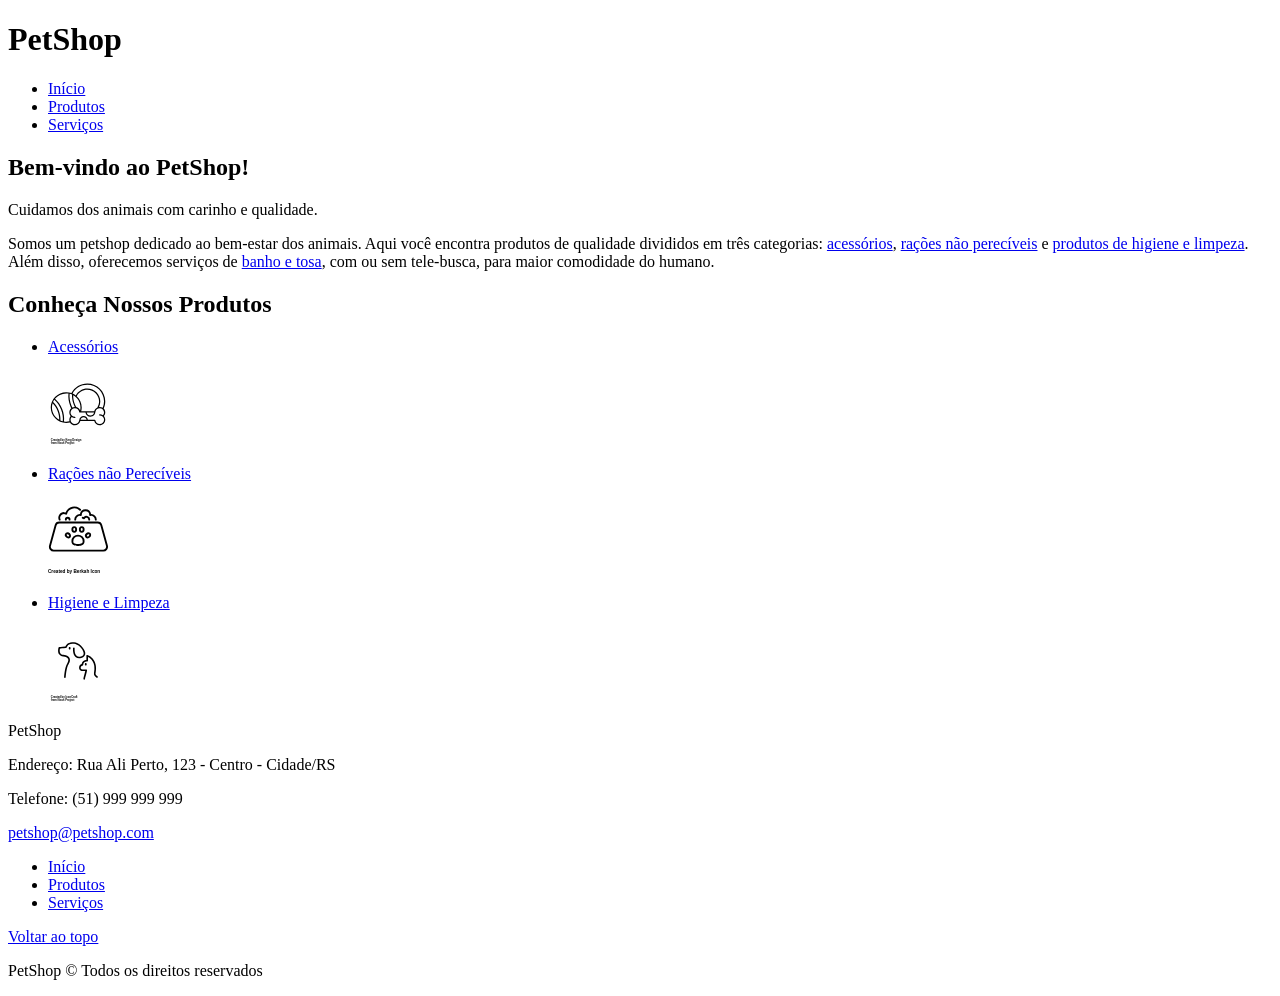
==== index.html @ 331e7c4b "Adiciona conteúdo inicial das páginas" ====
<!DOCTYPE html>
<html lang="pt-br">

<head>
  <meta charset="UTF-8">
  <meta name="viewport" content="width=device-width, initial-scale=1.0">
  <title>Início | PetShop</title>
</head>

<body>
  <header id="header">
    <h1><a href="./"></a>PetShop</h1>
    <nav aria-label="Navegação primária">
      <ul>
        <li>
          <a href="./index.html">Início</a>
        </li>
        <li>
          <a href="./produtos.html">Produtos</a>
        </li>
        <li>
          <a href="./servicos.html">Serviços</a>
        </li>
      </ul>
    </nav>
  </header>

  <main>
    <section>
      <h2>Bem-vindo ao PetShop!</h2>
      <p>Cuidamos dos animais com carinho e qualidade.</p>

      <p>Somos um petshop dedicado ao bem-estar dos animais. Aqui você encontra produtos de qualidade divididos em três categorias: <a href="produtos.html#acessorios">acessórios</a>, <a href="./produtos.html#racoes">rações não perecíveis</a> e <a href="./produtos.html#higiene">produtos de higiene e limpeza</a>.<br>
        Além disso, oferecemos serviços de <a href="./servicos.html">banho e tosa</a>, com ou sem tele-busca, para maior comodidade do humano.</p>
    </section>

    <section>
      <h2>Conheça Nossos Produtos</h2>
      <ul>
        <li>
          <a href="./produtos.html#acessorios">
            <p>Acessórios</p>
            <div><img src="./acessorios.svg" alt="" width="60"></div>
          </a>
        </li>

        <li>
          <a href="./produtos.html#racoes">
            <p>Rações não Perecíveis</p>
            <div><img src="./racao.svg" alt="" width="60"></div>
          </a>
        </li>

        <li>
          <a href="./produtos.html#higiene">
            <p>Higiene e Limpeza</p>
            <div><img src="./higiene.svg" alt="" width="60"></div>
          </a>
        </li>
      </ul>

    </section>
  </main>


  <footer>
    <div>
      <div>
        <p>PetShop</p>
        <p>Endereço: Rua Ali Perto, 123 - Centro - Cidade/RS</p>
        <p>Telefone: (51) 999 999 999</p>
        <a href="mailto:petshop@petshop.com" class="contact-link">
          petshop@petshop.com
        </a>
      </div>

      <nav aria-label="Links do rodapé">
        <ul>
          <li>
            <a href="./index.html">Início</a>
          </li>
          <li>
            <a href="./produtos.html">Produtos</a>
          </li>
          <li>
            <a href="./servicos.html">Serviços</a>
          </li>
        </ul>
      </nav>

      <a href="#header">Voltar ao topo</a>
    </div>

    <p>PetShop © Todos os direitos reservados</p>
  </footer>
</body>


</html>
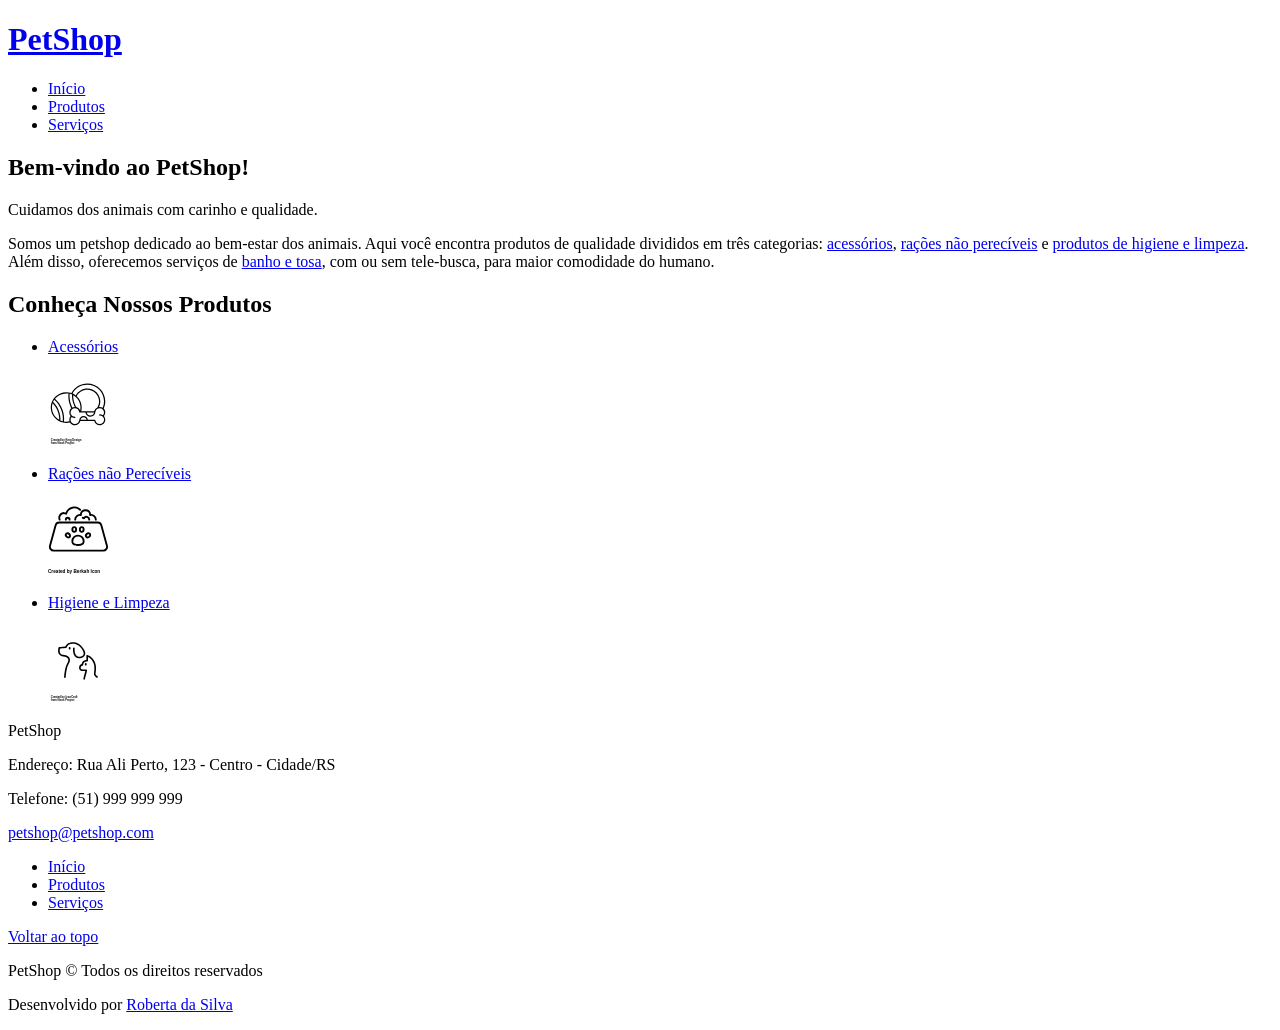
==== commit 99b3f84d: "Adiciona texto alt nas imagens, ajuste links de navegação e remove imagem nao usada" ====
--- a/index.html
+++ b/index.html
@@ -9,7 +9,7 @@
 
 <body>
   <header id="header">
-    <h1><a href="./"></a>PetShop</h1>
+    <h1><a href="./index.html">PetShop</a></h1>
     <nav aria-label="Navegação primária">
       <ul>
         <li>
@@ -40,21 +40,21 @@
         <li>
           <a href="./produtos.html#acessorios">
             <p>Acessórios</p>
-            <div><img src="./acessorios.svg" alt="" width="60"></div>
+            <div><img src="./src/icones/acessorios.svg" alt="" width="60"></div>
           </a>
         </li>
 
         <li>
           <a href="./produtos.html#racoes">
             <p>Rações não Perecíveis</p>
-            <div><img src="./racao.svg" alt="" width="60"></div>
+            <div><img src="./src/icones/racao.svg" alt="" width="60"></div>
           </a>
         </li>
 
         <li>
           <a href="./produtos.html#higiene">
             <p>Higiene e Limpeza</p>
-            <div><img src="./higiene.svg" alt="" width="60"></div>
+            <div><img src="./src/icones/higiene.svg" alt="" width="60"></div>
           </a>
         </li>
       </ul>
@@ -69,7 +69,7 @@
         <p>PetShop</p>
         <p>Endereço: Rua Ali Perto, 123 - Centro - Cidade/RS</p>
         <p>Telefone: (51) 999 999 999</p>
-        <a href="mailto:petshop@petshop.com" class="contact-link">
+        <a href="mailto:petshop@petshop.com">
           petshop@petshop.com
         </a>
       </div>
@@ -92,6 +92,7 @@
     </div>
 
     <p>PetShop © Todos os direitos reservados</p>
+    <p>Desenvolvido por <a href="https://github.com/roberta-silva">Roberta da Silva</a></p>
   </footer>
 </body>
 
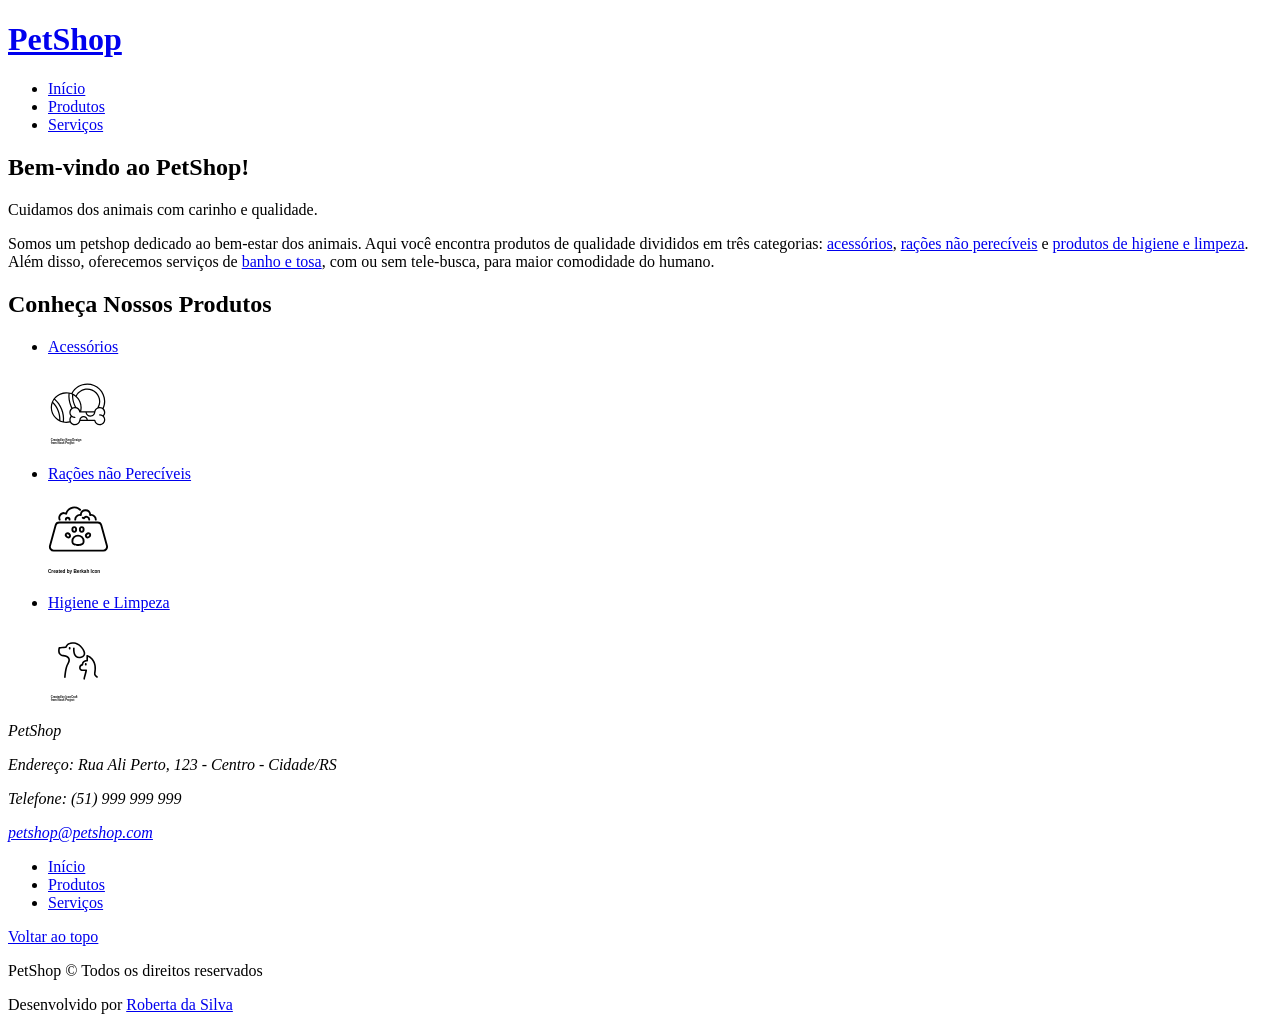
==== commit 838c9109: "Utiliza a tag <address> no footer" ====
--- a/index.html
+++ b/index.html
@@ -65,14 +65,14 @@
 
   <footer>
     <div>
-      <div>
+      <address>
         <p>PetShop</p>
         <p>Endereço: Rua Ali Perto, 123 - Centro - Cidade/RS</p>
         <p>Telefone: (51) 999 999 999</p>
         <a href="mailto:petshop@petshop.com">
           petshop@petshop.com
         </a>
-      </div>
+      </address>
 
       <nav aria-label="Links do rodapé">
         <ul>
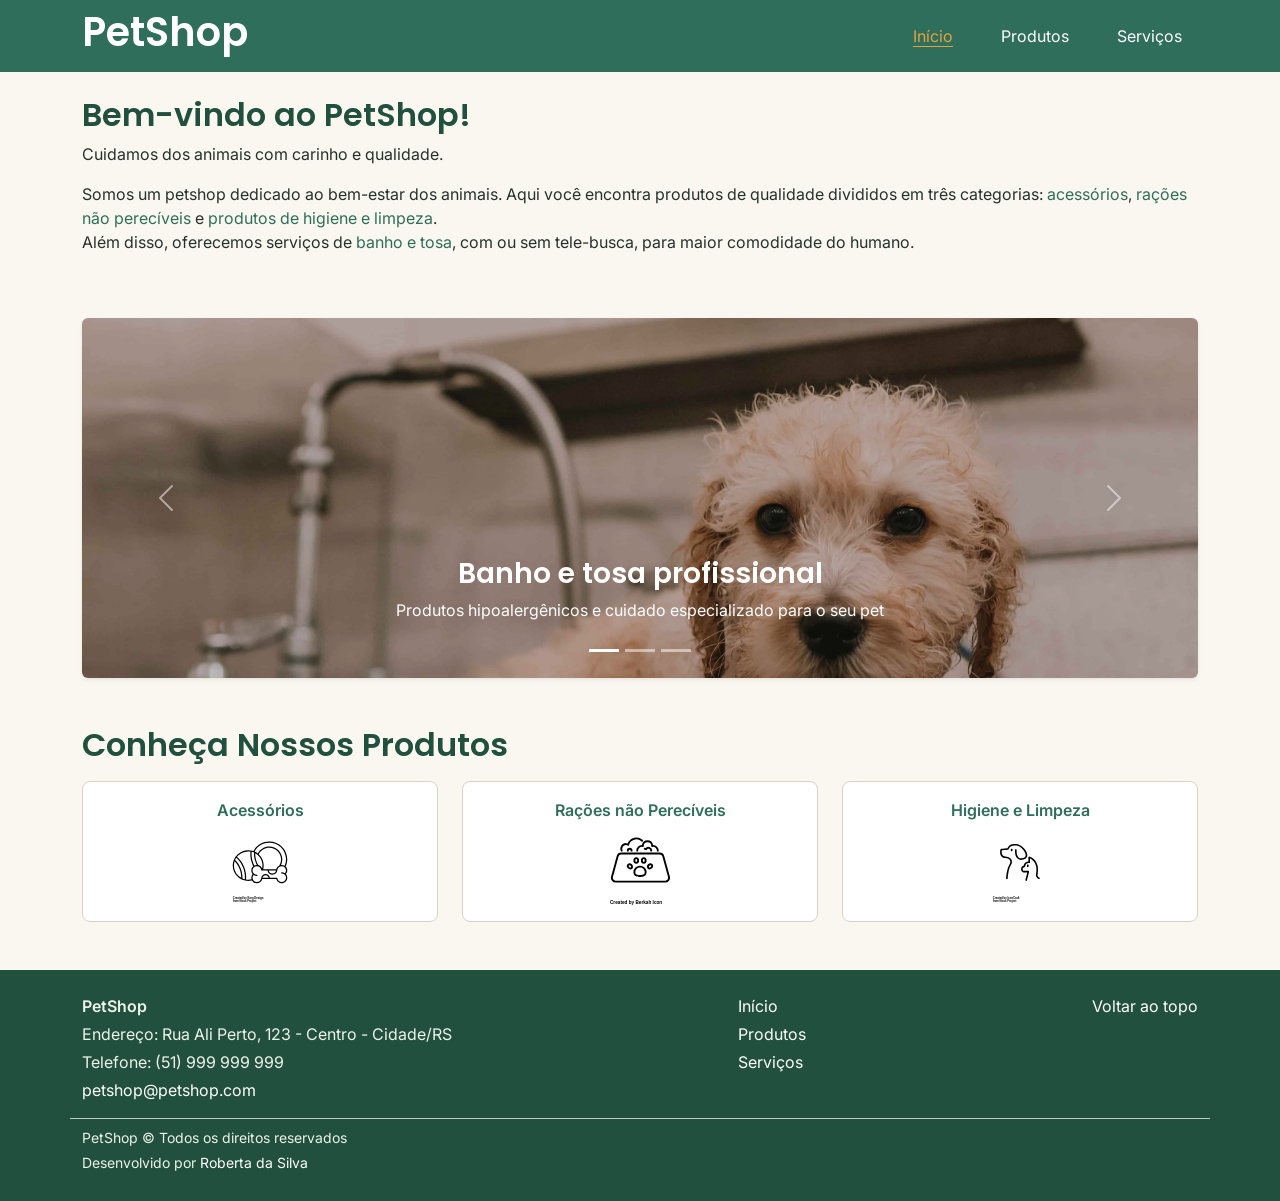
==== commit 545de473: "Adiciona estilos iniciais para Fase 2 Adiciona os estilos iniciais, com variáveis de cores e fontes," ====
--- a/index.html
+++ b/index.html
@@ -5,28 +5,45 @@
   <meta charset="UTF-8">
   <meta name="viewport" content="width=device-width, initial-scale=1.0">
   <title>Início | PetShop</title>
+
+  <!-- bootstrap -->
+  <link href="https://cdn.jsdelivr.net/npm/bootstrap@5.3.3/dist/css/bootstrap.min.css" rel="stylesheet">
+  <!-- fontes -->
+  <link rel="preconnect" href="https://fonts.googleapis.com">
+  <link rel="preconnect" href="https://fonts.gstatic.com" crossorigin>
+  <link href="https://fonts.googleapis.com/css2?family=Inter:opsz@14..32&family=Poppins:wght@400;600&display=swap" rel="stylesheet">
+  <!-- css -->
+  <link rel="stylesheet" href="./src/css/style.css">
 </head>
 
 <body>
-  <header id="header">
-    <h1><a href="./index.html">PetShop</a></h1>
-    <nav aria-label="Navegação primária">
-      <ul>
-        <li>
-          <a href="./index.html">Início</a>
-        </li>
-        <li>
-          <a href="./produtos.html">Produtos</a>
-        </li>
-        <li>
-          <a href="./servicos.html">Serviços</a>
-        </li>
-      </ul>
-    </nav>
+  <!-- acessibilidade: link para pular direto para o conteudo principal -->
+  <a class="link-pular-conteudo" href="#conteudo">Pular para o conteúdo principal</a>
+
+  <header id="header" class="header">
+    <!-- nova div para manter o conteudo posicionado -->
+    <div class="container d-flex flex-wrap align-items-center justify-content-between gap-3 py-2">
+
+      <h1><a href="./index.html">PetShop</a></h1>
+
+      <nav aria-label="Navegação primária">
+        <ul class="nav gap-3">
+          <li class="nav-item">
+            <a class="nav-link" href="./index.html">Início</a>
+          </li>
+          <li class="nav-item">
+            <a class="nav-link" href="./produtos.html">Produtos</a>
+          </li>
+          <li class="nav-item">
+            <a class="nav-link" href="./servicos.html">Serviços</a>
+          </li>
+        </ul>
+      </nav>
+    </div>
   </header>
 
-  <main>
-    <section>
+  <main id="conteudo">
+    <section class="container py-4">
       <h2>Bem-vindo ao PetShop!</h2>
       <p>Cuidamos dos animais com carinho e qualidade.</p>
 
@@ -34,26 +51,75 @@
         Além disso, oferecemos serviços de <a href="./servicos.html">banho e tosa</a>, com ou sem tele-busca, para maior comodidade do humano.</p>
     </section>
 
-    <section>
+    <!-- carrossel exigido na fase 2, section nova -->
+    <section class="container py-4" aria-label="Destaques do Petshop">
+      <div id="carrosselDestaques" class="carousel slide carousel-petshop rounded overflow-hidden shadow-sm" data-bs-ride="carousel">
+
+        <div class="carousel-indicators">
+          <button type="button" data-bs-target="#carrosselDestaques" data-bs-slide-to="0" class="active" aria-current="true" aria-label="Slide 1: Serviço de banho e tosa"></button>
+          <button type="button" data-bs-target="#carrosselDestaques" data-bs-slide-to="1" aria-label="Slide 2: Tele-busca"></button>
+          <button type="button" data-bs-target="#carrosselDestaques" data-bs-slide-to="2" aria-label="Slide 3: Produtos"></button>
+        </div>
+
+        <div class="carousel-inner">
+          <div class="carousel-item active">
+            <img src="./src/img/banho-tosa.jpg" class="d-block w-100" alt="Cachorro pequeno tomando banho em uma banheira, durante o serviço de banho e tosa">
+            <div class="carousel-caption d-none d-md-block">
+              <h3>Banho e tosa profissional</h3>
+              <p>Produtos hipoalergênicos e cuidado especializado para o seu pet</p>
+            </div>
+          </div>
+
+          <div class="carousel-item">
+            <img src="./src/img/tele-busca.jpg" class="d-block w-100" alt="Cachorro dentro de um carro olhando pela janela">
+            <div class="carousel-caption d-none d-md-block">
+              <h3>Tele-busca disponível</h3>
+              <p>Buscamos e entregamos seu pet com segurança, sem você sair de casa</p>
+            </div>
+          </div>
+
+          <div class="carousel-item">
+            <img src="./src/img/kit-banho.jpg" class="d-block w-100" alt="Kit de banho para animais com shampoo, escova e toalha">
+            <div class="carousel-caption d-none d-md-block">
+              <h3>Produtos de qualidade</h3>
+              <p>Itens de higiene, rações e acessórios selecionados para o bem-estar do pet</p>
+            </div>
+          </div>
+        </div>
+
+        <button class="carousel-control-prev" type="button" data-bs-target="#carrosselDestaques" data-bs-slide="prev">
+          <span class="carousel-control-prev-icon" aria-hidden="true"></span>
+          <span class="visually-hidden">Slide anterior</span>
+        </button>
+
+        <button class="carousel-control-next" type="button" data-bs-target="#carrosselDestaques" data-bs-slide="next">
+          <span class="carousel-control-next-icon" aria-hidden="true"></span>
+          <span class="visually-hidden">Próximo slide</span>
+        </button>
+
+      </div>
+    </section>
+
+    <section class="container py-4">
       <h2>Conheça Nossos Produtos</h2>
-      <ul>
-        <li>
-          <a href="./produtos.html#acessorios">
-            <p>Acessórios</p>
+      <ul class="row list-unstyled g-4 py-2">
+        <li class="col-6 col-md-4">
+          <a class="item-produto d-block text-center text-decoration-none p-3 h-100" href="./produtos.html#acessorios">
+            <p class="fw-semibold mb-2">Acessórios</p>
             <div><img src="./src/icones/acessorios.svg" alt="" width="60"></div>
           </a>
         </li>
 
-        <li>
-          <a href="./produtos.html#racoes">
-            <p>Rações não Perecíveis</p>
+        <li class="col-6 col-md-4">
+          <a class="item-produto d-block text-center text-decoration-none p-3 h-100" href="./produtos.html#racoes">
+            <p class="fw-semibold mb-2">Rações não Perecíveis</p>
             <div><img src="./src/icones/racao.svg" alt="" width="60"></div>
           </a>
         </li>
 
-        <li>
-          <a href="./produtos.html#higiene">
-            <p>Higiene e Limpeza</p>
+        <li class="col-6 col-md-4">
+          <a class="item-produto d-block text-center text-decoration-none p-3 h-100" href="./produtos.html#higiene">
+            <p class="fw-semibold mb-2">Higiene e Limpeza</p>
             <div><img src="./src/icones/higiene.svg" alt="" width="60"></div>
           </a>
         </li>
@@ -63,19 +129,19 @@
   </main>
 
 
-  <footer>
-    <div>
-      <address>
-        <p>PetShop</p>
-        <p>Endereço: Rua Ali Perto, 123 - Centro - Cidade/RS</p>
-        <p>Telefone: (51) 999 999 999</p>
+  <footer class="footer py-4">
+    <div class="container d-flex flex-wrap justify-content-between gap-3">
+      <address class="mb-0">
+        <p class="mb-1 fw-semibold">PetShop</p>
+        <p class="mb-1">Endereço: Rua Ali Perto, 123 - Centro - Cidade/RS</p>
+        <p class="mb-1">Telefone: (51) 999 999 999</p>
         <a href="mailto:petshop@petshop.com">
           petshop@petshop.com
         </a>
       </address>
 
       <nav aria-label="Links do rodapé">
-        <ul>
+        <ul class="nav flex-column gap-1">
           <li>
             <a href="./index.html">Início</a>
           </li>
@@ -91,10 +157,16 @@
       <a href="#header">Voltar ao topo</a>
     </div>
 
-    <p>PetShop © Todos os direitos reservados</p>
-    <p>Desenvolvido por <a href="https://github.com/roberta-silva">Roberta da Silva</a></p>
+    <!-- nova div para manter o conteudo posicionado -->
+    <div class="container mt-3 border-top border-secondary-subtle">
+      <p class="mb-1 pt-2 small">PetShop © Todos os direitos reservados</p>
+      <p class="mb-1 small">Desenvolvido por <a href="https://github.com/roberta-silva">Roberta da Silva</a></p>
+    </div>
   </footer>
+
+  <!-- js bootstrap: para o carrossel funcionar -->
+  <script src="https://cdn.jsdelivr.net/npm/bootstrap@5.3.3/dist/js/bootstrap.bundle.min.js"></script>
+  <script src="./src/js/script.js"></script>
 </body>
 
-
 </html>
--- a/src/css/style.css
+++ b/src/css/style.css
@@ -0,0 +1,111 @@
+:root {
+  --cor-primaria: #2f6e5b;
+  --cor-primaria-escura: #21503f;
+  --cor-destaque: #e2a33d;
+  --cor-destaque-escura: #c4841f;
+  --cor-fundo: #faf7f0;
+  --cor-fundo-alt: #eef3ea;
+  --cor-texto: #24322c;
+  --cor-texto-suave: #55635c;
+  --cor-borda: #d9d2c2;
+
+  --fonte-titulo: 'Poppins', sans-serif;
+  --fonte-corpo: 'Inter', sans-serif;
+}
+
+body {
+  font-family: var(--fonte-corpo);
+  color: var(--cor-texto);
+  background-color: var(--cor-fundo);
+}
+h1,
+h2,
+h3,
+h4 {
+  font-family: var(--fonte-titulo);
+  font-weight: 600;
+  color: var(--cor-primaria-escura);
+}
+
+a {
+  color: var(--cor-primaria);
+  text-decoration: none;
+}
+
+a:hover {
+  color: var(--cor-primaria-escura);
+}
+img {
+  max-width: 100%;
+}
+
+/* Link Pular para o conteúdo */
+.link-pular-conteudo {
+  position: absolute;
+  left: -999px;
+  top: 0;
+  z-index: 2000;
+  padding: 0.75rem 1.25rem;
+  background-color: var(--cor-primaria-escura);
+  color: #fff;
+  border-radius: 0 0 0.5rem 0;
+}
+.link-pular-conteudo:focus {
+  left: 0;
+}
+
+/* header */
+.header {
+  background-color: var(--cor-primaria);
+}
+.header a {
+  color: #fff;
+}
+.header .nav-link:hover,
+.header .nav-link:focus {
+  color: var(--cor-destaque);
+}
+
+.header .nav-link.active {
+  color: var(--cor-destaque);
+  text-decoration: underline;
+  text-underline-offset: 4px;
+}
+
+/* carrossel */
+.carousel-petshop .carousel-item img {
+  height: 360px;
+  object-fit: cover;
+  filter: brightness(0.75);
+}
+.carousel-petshop .carousel-caption h3 {
+  color: #fff;
+}
+
+/*coneca nossos produtos */
+.item-produto {
+  border: 1px solid var(--cor-borda);
+  background-color: #fff;
+  border-radius: 0.5rem;
+  transition:
+    transform 0.15s ease,
+    box-shadow 0.15s ease;
+}
+.item-produto:hover,
+.item-produto:focus-within {
+  transform: translateY(-4px);
+  box-shadow: 0 0.75rem 1.25rem rgba(0, 0, 0, 0.1);
+}
+
+.footer {
+  background-color: var(--cor-primaria-escura);
+  color: var(--cor-fundo-alt);
+}
+
+.footer a {
+  color: #fff;
+}
+
+.footer a:hover {
+  color: var(--cor-destaque);
+}
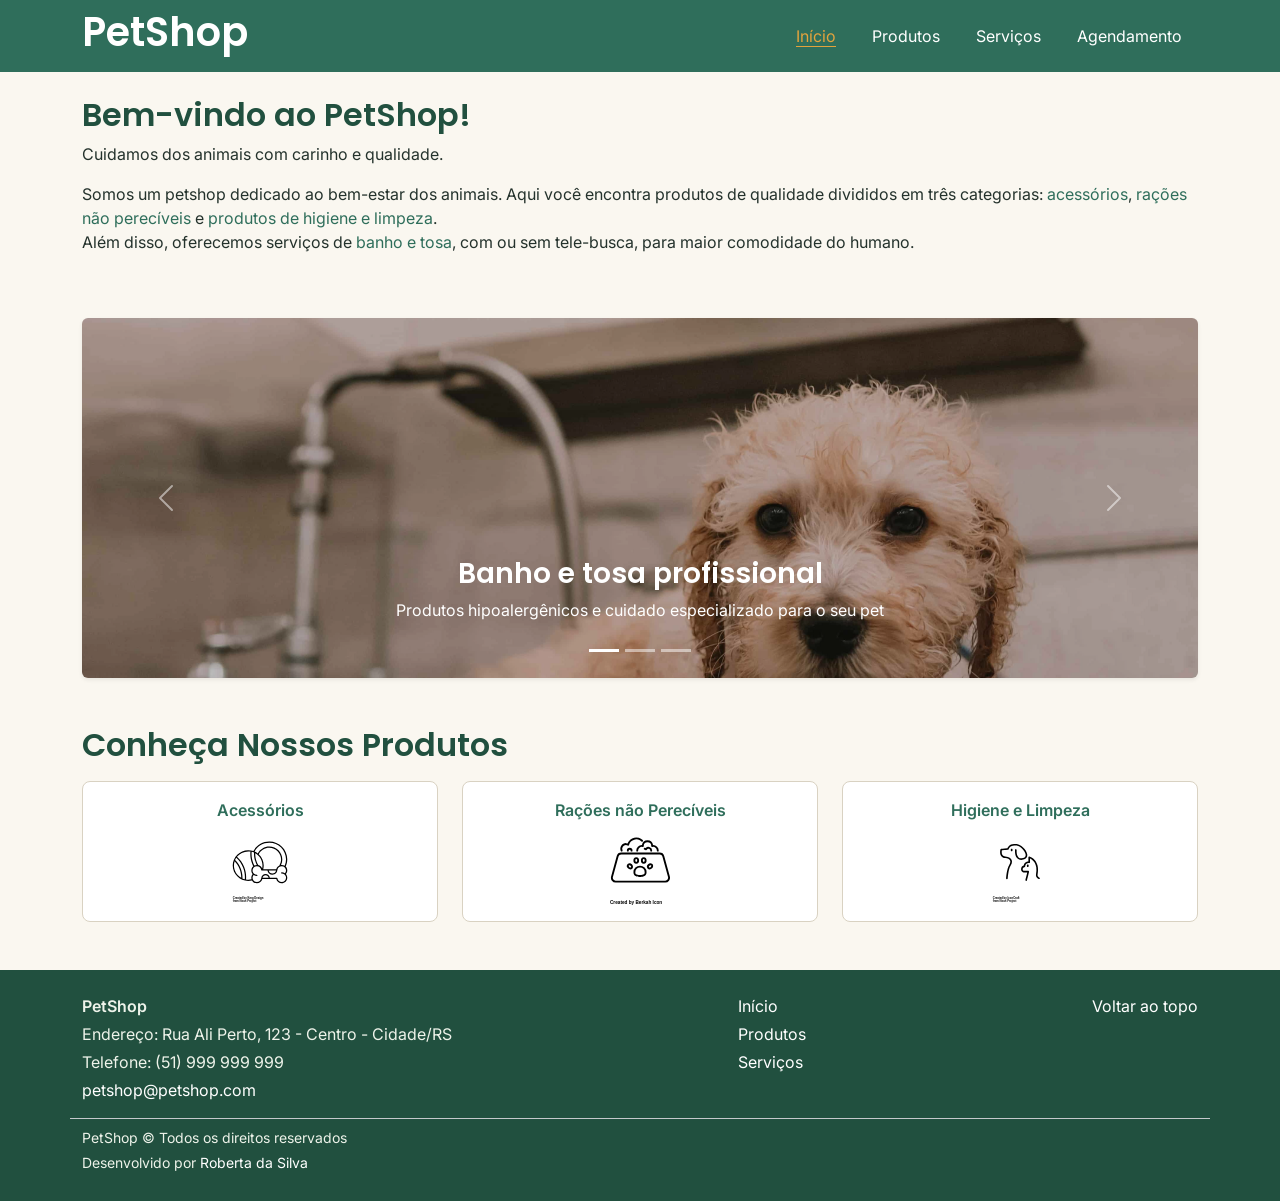
==== commit 8336a365: "Adiciona formulário de agendamento" ====
--- a/index.html
+++ b/index.html
@@ -27,7 +27,7 @@
       <h1><a href="./index.html">PetShop</a></h1>
 
       <nav aria-label="Navegação primária">
-        <ul class="nav gap-3">
+        <ul class="nav gap-1">
           <li class="nav-item">
             <a class="nav-link" href="./index.html">Início</a>
           </li>
@@ -36,6 +36,9 @@
           </li>
           <li class="nav-item">
             <a class="nav-link" href="./servicos.html">Serviços</a>
+          </li>
+          <li class="nav-item">
+            <a class="nav-link" href="./agendamento.html">Agendamento</a>
           </li>
         </ul>
       </nav>
--- a/src/css/style.css
+++ b/src/css/style.css
@@ -82,7 +82,7 @@
   color: #fff;
 }
 
-/*coneca nossos produtos */
+/*conheca nossos produtos */
 .item-produto {
   border: 1px solid var(--cor-borda);
   background-color: #fff;
@@ -97,6 +97,76 @@
   box-shadow: 0 0.75rem 1.25rem rgba(0, 0, 0, 0.1);
 }
 
+/* pagina produtos */
+.categorias-produtos {
+  padding: 6px 12px;
+  border: 1px solid var(--cor-borda);
+  border-radius: 4px;
+}
+.categorias-produtos:hover {
+  color: var(--cor-destaque-escura);
+}
+.produtos-item {
+  border: 1px solid var(--cor-borda);
+  border-radius: 0.5rem;
+  transition:
+    transform 0.15s ease,
+    box-shadow 0.15s ease;
+}
+.produtos-item:hover,
+.produtos-item:focus-within {
+  transform: translateY(-4px);
+  box-shadow: 0 0.75rem 1.25rem rgba(0, 0, 0, 0.1);
+}
+.produtos-item img,
+.produtos-item p {
+  max-width: 360px;
+}
+.preco {
+  color: var(--cor-primaria);
+}
+
+/* formulario agendamento */
+.formulario {
+  background-color: #fff;
+  border: 1px solid var(--cor-borda);
+  border-radius: 0.75rem;
+}
+
+.legenda {
+  font-family: var(--fonte-titulo);
+  color: var(--cor-primaria-escura);
+  font-weight: 600;
+  font-size: 1.2rem;
+}
+
+.resumo-agendamento {
+  background-color: var(--cor-fundo-alt);
+  border: 1px dashed var(--cor-primaria);
+  border-radius: 0.5rem;
+}
+.is-invalid-custom {
+  border: 1px solid #b02a2a;
+  border-radius: 0.5rem;
+  padding: 0.5rem;
+}
+
+.btn-petshop {
+  background-color: var(--cor-primaria);
+  color: #fff;
+  font-size: 1rem;
+  font-weight: 600;
+  text-transform: uppercase;
+  letter-spacing: 0.05em;
+}
+
+.btn-petshop:hover,
+.btn-petshop :focus {
+  background-color: var(--cor-primaria-escura);
+  color: #fff;
+}
+
+/* footer */
 .footer {
   background-color: var(--cor-primaria-escura);
   color: var(--cor-fundo-alt);
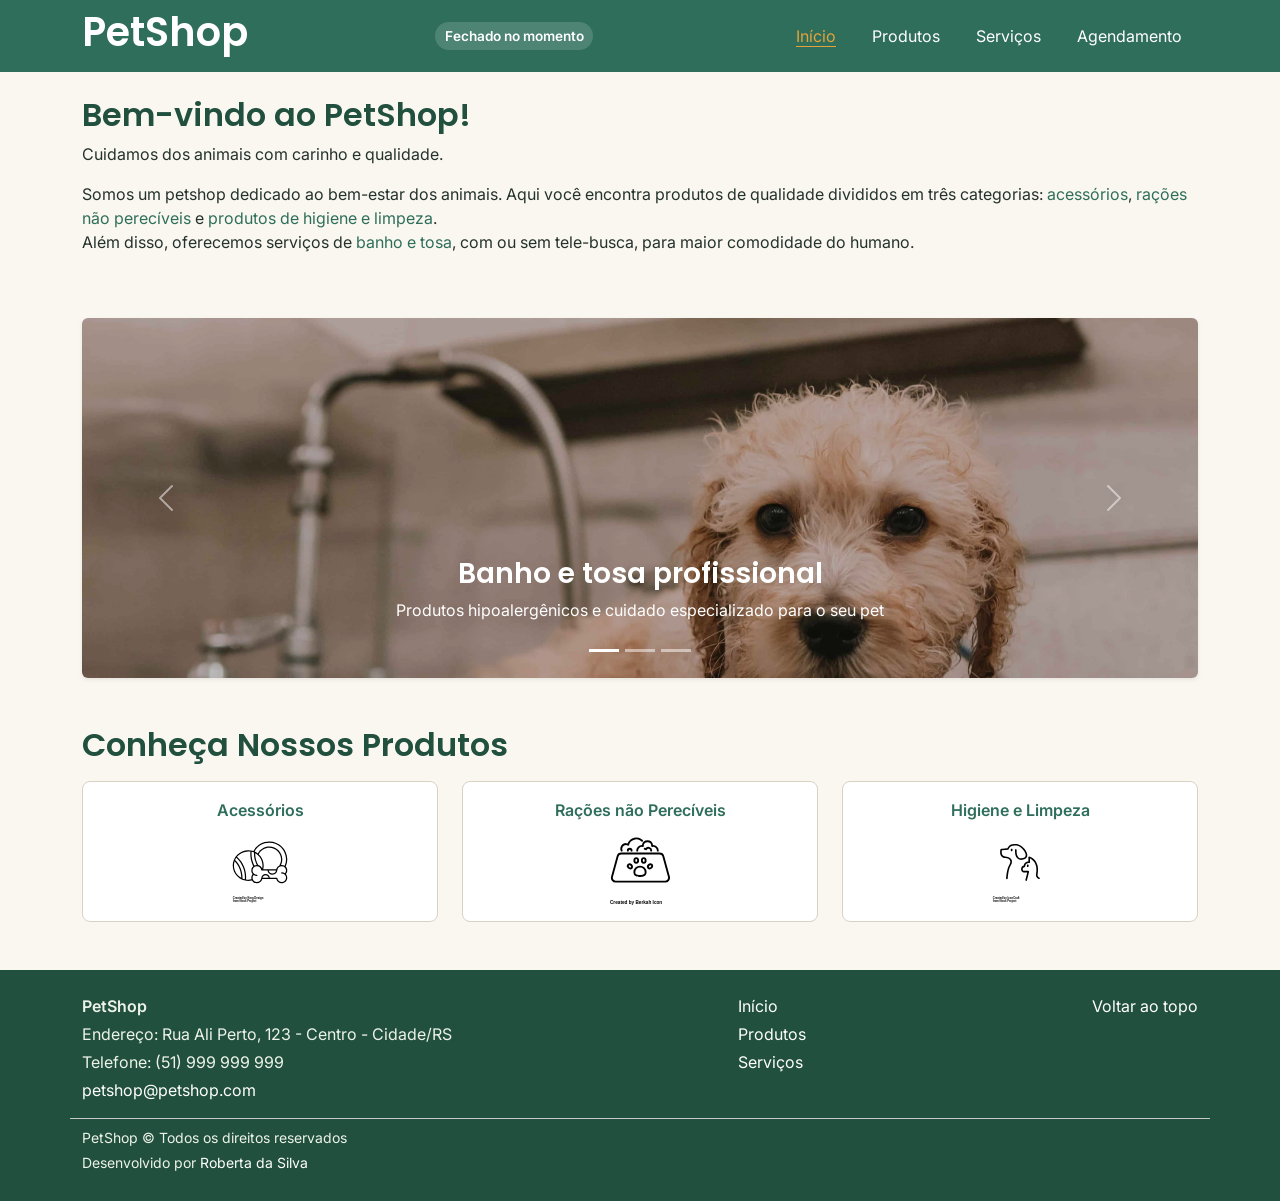
==== commit dd198eb3: "Adiciona tag com status de aberto/fechado, conforme horario de funcionamento" ====
--- a/index.html
+++ b/index.html
@@ -25,6 +25,12 @@
     <div class="container d-flex flex-wrap align-items-center justify-content-between gap-3 py-2">
 
       <h1><a href="./index.html">PetShop</a></h1>
+
+      <!-- tag com status de funcionamento de acordo com horario, atualizada com javascript -->
+      <span id="status-funcionamento" class="status-funcionamento" role="status">
+        Verificando horário...
+      </span>
+
 
       <nav aria-label="Navegação primária">
         <ul class="nav gap-1">
@@ -131,7 +137,6 @@
     </section>
   </main>
 
-
   <footer class="footer py-4">
     <div class="container d-flex flex-wrap justify-content-between gap-3">
       <address class="mb-0">
--- a/src/css/style.css
+++ b/src/css/style.css
@@ -166,6 +166,16 @@
   color: #fff;
 }
 
+/* status */
+.status-funcionamento {
+   font-size: 0.85rem;
+  font-weight: 600;
+  padding: 0.25rem 0.6rem;
+  border-radius: 999px;
+  background-color: rgba(255, 255, 255, 0.15);
+  color: #fff;
+}
+
 /* footer */
 .footer {
   background-color: var(--cor-primaria-escura);
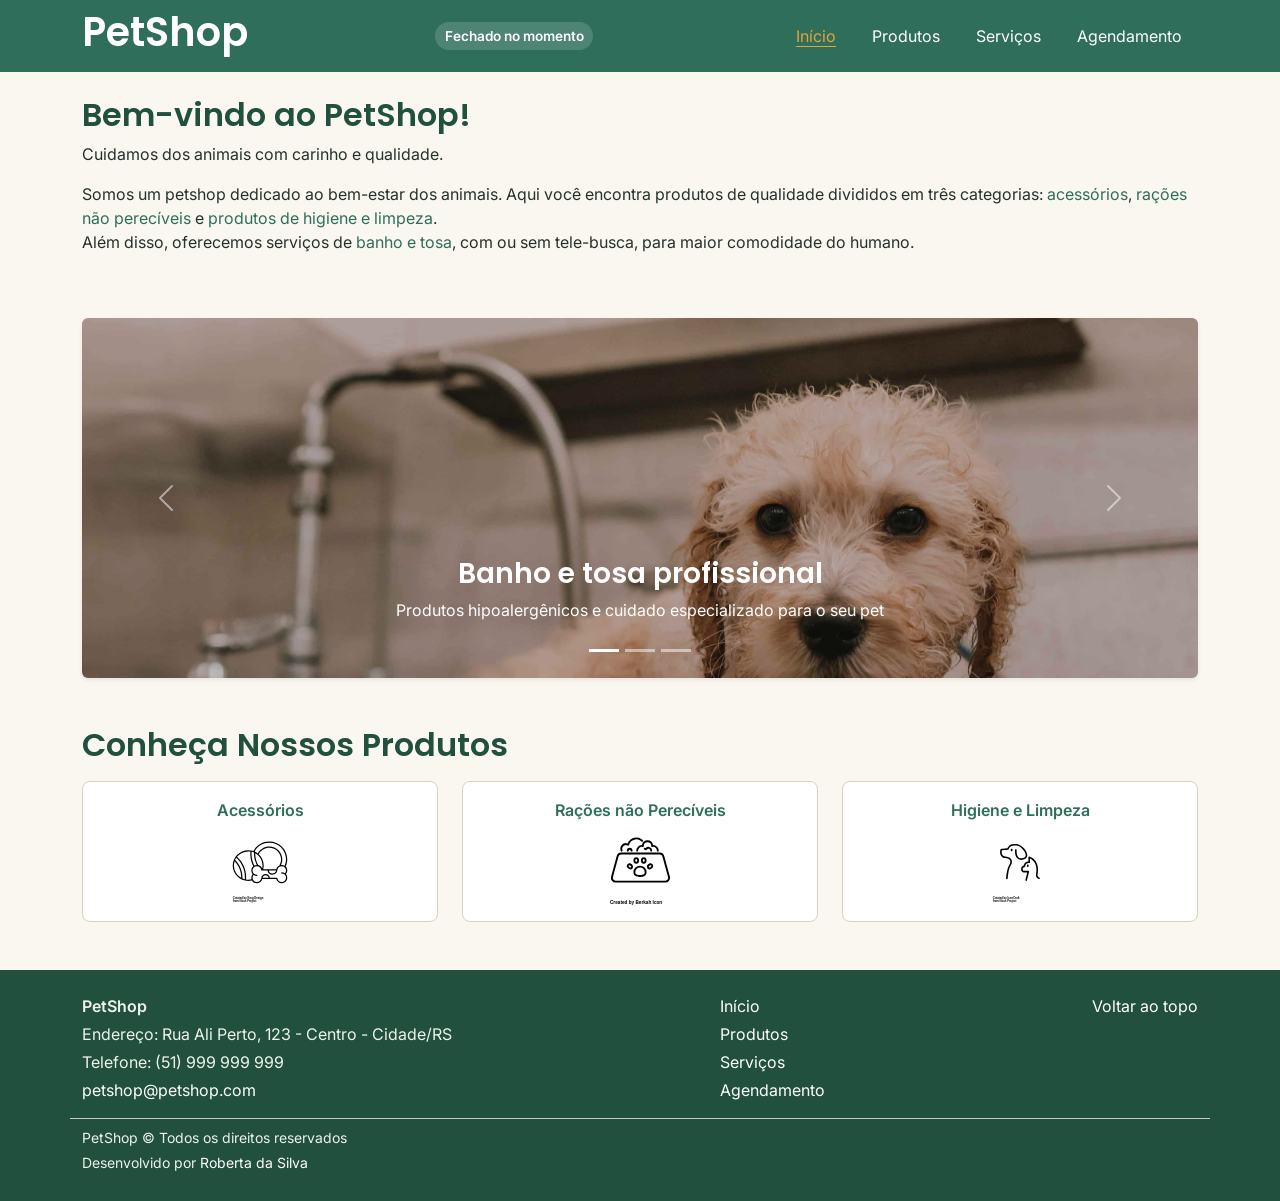
==== commit 65623cdd: "Adiciona link para pagina de agendamento no footer" ====
--- a/index.html
+++ b/index.html
@@ -159,6 +159,9 @@
           <li>
             <a href="./servicos.html">Serviços</a>
           </li>
+          <li>
+            <a href="./agendamento.html">Agendamento</a>
+          </li>
         </ul>
       </nav>
 
